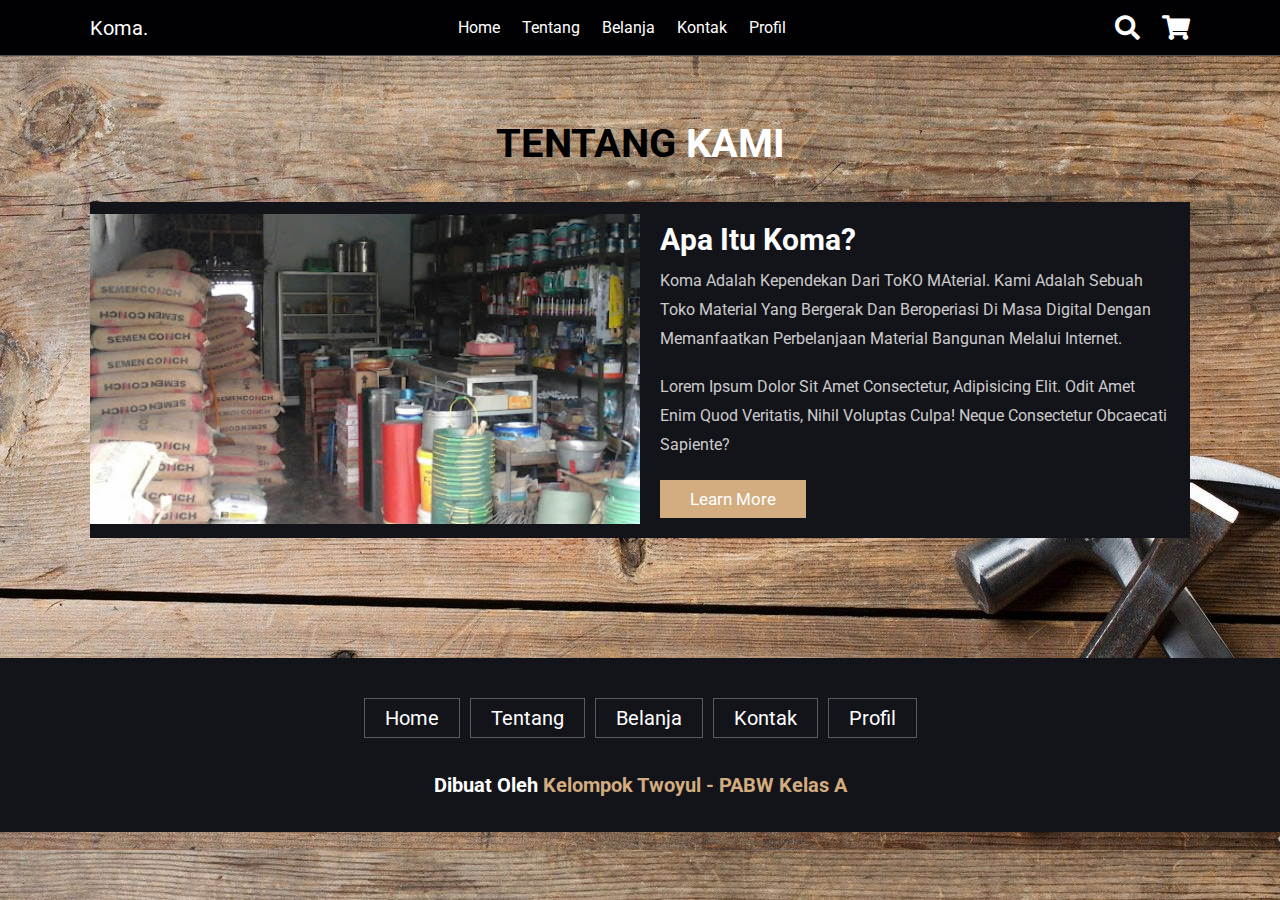
==== about.html @ b3098509 "Membenahi dan menabahkan page page lain" ====
<!DOCTYPE html>
<html lang="en">
<head>
    <meta charset="UTF-8">
    <meta http-equiv="X-UA-Compatible" content="IE=edge">
    <meta name="viewport" content="width=device-width, initial-scale=1.0">
    <title>Tentang Kami</title>

    <!-- Logo  -->
    <link rel="stylesheet" href="https://cdnjs.cloudflare.com/ajax/libs/font-awesome/5.15.4/css/all.min.css">

    <!--CSS-->
    <link rel="stylesheet" href="styles/aboutstyle.css">
</head>
<body>

    <!-- Header -->
    <header class="header">

        <a href="#home" class="logo">
            <p>Koma.</p>
        </a>
    
        <nav class="navbar">
            <a href="#home">Home</a>
            <a href="#tentang">Tentang</a>
            <a href="#shop">Belanja</a>
            <a href="#kontak">Kontak</a>
            <a href="#profil">Profil</a>
        </nav>
    
        <div class="icons">
            <div class="fas fa-search" id="search-btn"></div>
            <div class="fas fa-shopping-cart" id="cart-btn"></div>
            <div class="fas fa-bars" id="menu-btn"></div>
        </div>
    
        <div class="search-form">
            <input type="search" id="search-box" placeholder="search here...">
            <label for="search-box" class="fas fa-search"></label>
        </div>
    
        <div class="cart-items-container">
            <div class="cart-item">
                <span class="fas fa-times"></span>
                <img src="images/cart-item-1.png" alt="">
                <div class="content">
                    <h3>cart item 01</h3>
                    <div class="price">$15.99/-</div>
                </div>
            </div>
            <div class="cart-item">
                <span class="fas fa-times"></span>
                <img src="images/cart-item-2.png" alt="">
                <div class="content">
                    <h3>cart item 02</h3>
                    <div class="price">$15.99/-</div>
                </div>
            </div>
            <div class="cart-item">
                <span class="fas fa-times"></span>
                <img src="images/cart-item-3.png" alt="">
                <div class="content">
                    <h3>cart item 03</h3>
                    <div class="price">$15.99/-</div>
                </div>
            </div>
            <div class="cart-item">
                <span class="fas fa-times"></span>
                <img src="images/cart-item-4.png" alt="">
                <div class="content">
                    <h3>cart item 04</h3>
                    <div class="price">$15.99/-</div>
                </div>
            </div>
            <a href="#" class="btn">checkout now</a>
        </div>
    
    </header>

    <!--Header-->

    <!--About-->

    <section class="tentang" id="tentang">

        <h1 class="heading"> <span>Tentang</span> Kami </h1>
    
        <div class="row">
    
            <div class="image">
                <img src="Images/foto_about.jpg" alt="">
            </div>
    
            <div class="content">
                <h3>Apa itu Koma?</h3>
                <p>Koma adalah kependekan dari toKO MAterial. Kami adalah sebuah toko material yang bergerak dan beroperiasi di masa digital dengan memanfaatkan perbelanjaan material bangunan melalui internet.</p>
                <p>Lorem ipsum dolor sit amet consectetur, adipisicing elit. Odit amet enim quod veritatis, nihil voluptas culpa! Neque consectetur obcaecati sapiente?</p>
                <a href="#" class="btn">learn more</a>
            </div>
    
        </div>
    
    </section>

    <!-- About -->

    <!-- Footer -->
    <section class="footer">


        <div class="links">
            <a href="#">Home</a>
            <a href="#">Tentang</a>
            <a href="#">Belanja</a>
            <a href="#">Kontak</a>
            <a href="#">Profil</a>
        </div>

        <div class="credit">Dibuat Oleh<span> Kelompok Twoyul - PABW Kelas A</span></div>
    </section>

    <!--Footer-->
</body>
</html>
---- styles/aboutstyle.css ----
@import url('https://fonts.googleapis.com/css2?family=Roboto:wght@100;300;400;500;700&display=swap');

:root{
    --main-color:#d3ad7f;
    --black:#13131a;
    --bg:#010103;
    --border:.1rem solid rgba(255,255,255,.3);
}

*{
    font-family: 'Roboto', sans-serif;
    margin:0; padding:0;
    box-sizing: border-box;
    outline: none; border:none;
    text-decoration: none;
    text-transform: capitalize;
    transition: .2s linear;
}

html{
    font-size: 62.5%;
    overflow-x: hidden;
    scroll-padding-top: 9rem;
    scroll-behavior: smooth;
}

html::-webkit-scrollbar{
    width: .8rem;
}

html::-webkit-scrollbar-track{
    background: transparent;
}

html::-webkit-scrollbar-thumb{
    background: #fff;
    border-radius: 5rem;
}

body{
    background-image: url(../Images/Background.jpg);
}

section{
    padding:2rem 7%;
}

.heading{
    text-align: center;
    color:#fff;
    text-transform: uppercase;
    padding-bottom: 3.5rem;
    margin-top: 100px;
    font-size: 4rem;
}

.heading span{
    color:black;
    text-transform: uppercase;
}

.btn{
    margin-top: 1rem;
    display: inline-block;
    padding:.9rem 3rem;
    font-size: 1.7rem;
    color:#fff;
    background: var(--main-color);
    cursor: pointer;
}

.btn:hover{
    letter-spacing: .2rem;
}

.header{
    background: var(--bg);
    display: flex;
    align-items: center;
    justify-content: space-between;
    padding:1.5rem 7%;
    border-bottom: var(--border);
    position: fixed;
    top:0; left: 0; right: 0;
    z-index: 1000;
}

.header .logo p{
    text-align: center;
    color: white;
    font-size: 20px;
}

.header .navbar a{
    margin:0 1rem;
    font-size: 1.6rem;
    color:#fff;
}

.header .navbar a:hover{
    color:var(--main-color);
    border-bottom: .1rem solid var(--main-color);
    padding-bottom: .5rem;
}

.header .icons div{
    color:#fff;
    cursor: pointer;
    font-size: 2.5rem;
    margin-left: 2rem;
}

.header .icons div:hover{
    color:var(--main-color);
}

#menu-btn{
    display: none;
}

.header .search-form{
    position: absolute;
    top:115%; right: 7%;
    background: #fff;
    width: 50rem;
    height: 5rem;
    display: flex;
    align-items: center;
    transform: scaleY(0);
    transform-origin: top;
}

.header .search-form.active{
    transform: scaleY(1);
}

.header .search-form input{
    height: 100%;
    width: 100%;
    font-size: 1.6rem;
    color:var(--black);
    padding:1rem;
    text-transform: none;
}

.header .search-form label{
    cursor: pointer;
    font-size: 2.2rem;
    margin-right: 1.5rem;
    color:var(--black);
}

.header .search-form label:hover{
    color:var(--main-color);
}

.header .cart-items-container{
    position: absolute;
    top:100%; right: -100%;
    height: calc(100vh - 9.5rem);
    width: 35rem;
    background: #fff;
    padding:0 1.5rem;
}

.header .cart-items-container.active{
    right: 0;
}

.header .cart-items-container .cart-item{
    position: relative;
    margin:2rem 0;
    display: flex;
    align-items: center;
    gap:1.5rem;
}

.header .cart-items-container .cart-item .fa-times{
    position: absolute;
    top:1rem; right: 1rem;
    font-size: 2rem;
    cursor: pointer;
    color: var(--black);
}

.header .cart-items-container .cart-item .fa-times:hover{
    color:var(--main-color);
}

.header .cart-items-container .cart-item img{
    height: 7rem;
}

.header .cart-items-container .cart-item .content h3{
    font-size: 2rem;
    color:var(--black);
    padding-bottom: .5rem;
}

.header .cart-items-container .cart-item .content .price{
    font-size: 1.5rem;
    color:var(--main-color);
}

.header .cart-items-container .btn{
    width: 100%;
    text-align: center;
}

.tentang .row{
    display: flex;
    align-items: center;
    background:var(--black);
    flex-wrap: wrap;
}

.tentang .row .image{
    flex:1 1 45rem;
}

.tentang .row .image img{
    width: 100%;
    height: 50%;
    align-self: center;
}
.tentang .row .content{
    flex:1 1 45rem;
    padding:2rem;
}

.tentang .row .content h3{
    font-size: 3rem;
    color:#fff;
}

.tentang .row .content p{
    font-size: 1.6rem;
    color:#ccc;
    padding:1rem 0;
    line-height: 1.8;
}

.footer{
    background:var(--black);
    text-align: center;
    margin-top: 100px;
}



.footer .links{
    display: flex;
    justify-content: center;
    flex-wrap: wrap;
    padding:2rem 0;
    gap:1rem;
}

.footer .links a{
    padding:.7rem 2rem;
    color:#fff;
    border:var(--border);
    font-size: 2rem;
}

.footer .links a:hover{
    background:var(--main-color);
}

.footer .credit{
    font-size: 2rem;
    color:#fff;
    font-weight: bold;
    padding:1.5rem;
}

.footer .credit span{
    color:var(--main-color);
}

/* media queries  */
@media (max-width:991px){

    html{
        font-size: 55%;
    }

    .header{
        padding:1.5rem 2rem;
    }

    section{
        padding:2rem;
    }

}

@media (max-width:768px){

    #menu-btn{
        display: inline-block;
    }

    .header .navbar{
        position: absolute;
        top:100%; right: -100%;
        background: #fff;
        width: 30rem;
        height: calc(100vh - 9.5rem);
    }

    .header .navbar.active{
        right:0;
    }

    .header .navbar a{
        color:var(--black);
        display: block;
        margin:1.5rem;
        padding:.5rem;
        font-size: 2rem;
    }

    .header .search-form{
        width: 90%;
        right: 2rem;
    }

}

@media (max-width:450px){

    html{
        font-size: 50%;
    }

}
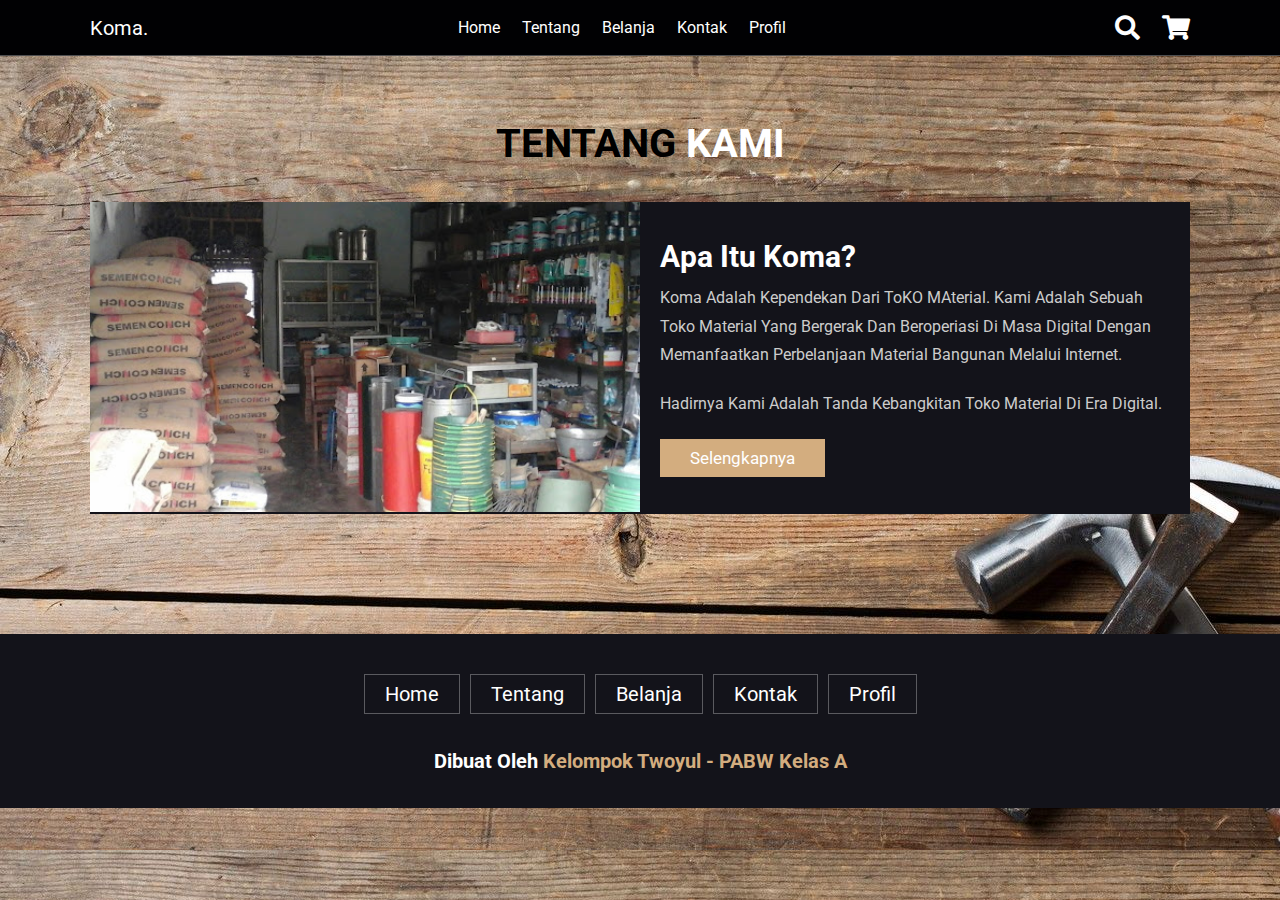
==== commit 6fb96877: "Memfinalisasi UI" ====
--- a/about.html
+++ b/about.html
@@ -22,11 +22,11 @@
         </a>
     
         <nav class="navbar">
-            <a href="#home">Home</a>
-            <a href="#tentang">Tentang</a>
-            <a href="#shop">Belanja</a>
-            <a href="#kontak">Kontak</a>
-            <a href="#profil">Profil</a>
+            <a href="index.html">Home</a>
+            <a href="about.html">Tentang</a>
+            <a href="marketplace.html">Belanja</a>
+            <a href="kontak.html">Kontak</a>
+            <a href="profil.html">Profil</a>
         </nav>
     
         <div class="icons">
@@ -43,37 +43,29 @@
         <div class="cart-items-container">
             <div class="cart-item">
                 <span class="fas fa-times"></span>
-                <img src="images/cart-item-1.png" alt="">
+                <img src="images/semen.jpg" alt="">
                 <div class="content">
-                    <h3>cart item 01</h3>
-                    <div class="price">$15.99/-</div>
+                    <h3>Semen 1 sak</h3>
+                    <div class="price">Rp50.000/-</div>
                 </div>
             </div>
             <div class="cart-item">
                 <span class="fas fa-times"></span>
-                <img src="images/cart-item-2.png" alt="">
+                <img src="images/cat.jpg" alt="">
                 <div class="content">
-                    <h3>cart item 02</h3>
-                    <div class="price">$15.99/-</div>
+                    <h3>Cat 1 liter</h3>
+                    <div class="price">Rp60.000/-</div>
                 </div>
             </div>
             <div class="cart-item">
                 <span class="fas fa-times"></span>
-                <img src="images/cart-item-3.png" alt="">
+                <img src="images/kuas.jpg" alt="">
                 <div class="content">
-                    <h3>cart item 03</h3>
-                    <div class="price">$15.99/-</div>
+                    <h3>Kuas 2.5"</h3>
+                    <div class="price">Rp10.000/-</div>
                 </div>
             </div>
-            <div class="cart-item">
-                <span class="fas fa-times"></span>
-                <img src="images/cart-item-4.png" alt="">
-                <div class="content">
-                    <h3>cart item 04</h3>
-                    <div class="price">$15.99/-</div>
-                </div>
-            </div>
-            <a href="#" class="btn">checkout now</a>
+            <a href="#" class="btn">Bayar Sekarang</a>
         </div>
     
     </header>
@@ -95,8 +87,8 @@
             <div class="content">
                 <h3>Apa itu Koma?</h3>
                 <p>Koma adalah kependekan dari toKO MAterial. Kami adalah sebuah toko material yang bergerak dan beroperiasi di masa digital dengan memanfaatkan perbelanjaan material bangunan melalui internet.</p>
-                <p>Lorem ipsum dolor sit amet consectetur, adipisicing elit. Odit amet enim quod veritatis, nihil voluptas culpa! Neque consectetur obcaecati sapiente?</p>
-                <a href="#" class="btn">learn more</a>
+                <p>Hadirnya kami adalah tanda kebangkitan toko material di era digital.</p>
+                <a href="#" class="btn">Selengkapnya</a>
             </div>
     
         </div>
@@ -121,5 +113,6 @@
     </section>
 
     <!--Footer-->
+    <script src="js/script.js"></script>
 </body>
 </html>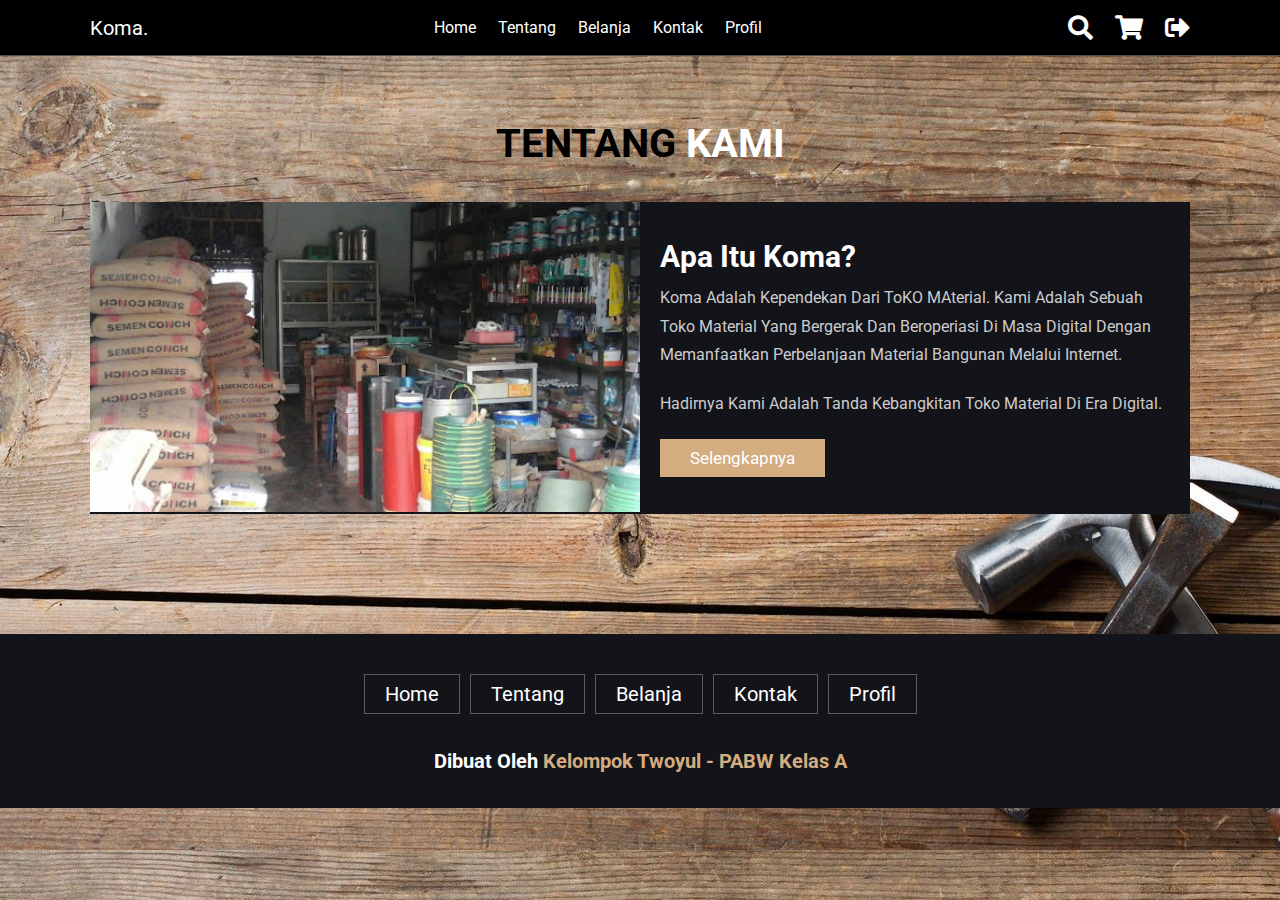
==== commit 4221f57c: "fix ui dan js" ====
--- a/about.html
+++ b/about.html
@@ -17,7 +17,7 @@
     <!-- Header -->
     <header class="header">
 
-        <a href="#home" class="logo">
+        <a href="index.html" class="logo">
             <p>Koma.</p>
         </a>
     
@@ -32,11 +32,12 @@
         <div class="icons">
             <div class="fas fa-search" id="search-btn"></div>
             <div class="fas fa-shopping-cart" id="cart-btn"></div>
+            <div class="fas fa-sign-out-alt"></div>
             <div class="fas fa-bars" id="menu-btn"></div>
         </div>
     
         <div class="search-form">
-            <input type="search" id="search-box" placeholder="search here...">
+            <input type="search" id="search-box" placeholder="cari disini...">
             <label for="search-box" class="fas fa-search"></label>
         </div>
     
@@ -65,7 +66,7 @@
                     <div class="price">Rp10.000/-</div>
                 </div>
             </div>
-            <a href="#" class="btn">Bayar Sekarang</a>
+            <a href="checkout.html" class="btn">Bayar Sekarang</a>
         </div>
     
     </header>
@@ -102,11 +103,11 @@
 
 
         <div class="links">
-            <a href="#">Home</a>
-            <a href="#">Tentang</a>
-            <a href="#">Belanja</a>
-            <a href="#">Kontak</a>
-            <a href="#">Profil</a>
+            <a href="index.html">Home</a>
+            <a href="about.html">Tentang</a>
+            <a href="marketplace.html">Belanja</a>
+            <a href="kontak.html">Kontak</a>
+            <a href="profil.html">Profil</a>
         </div>
 
         <div class="credit">Dibuat Oleh<span> Kelompok Twoyul - PABW Kelas A</span></div>
